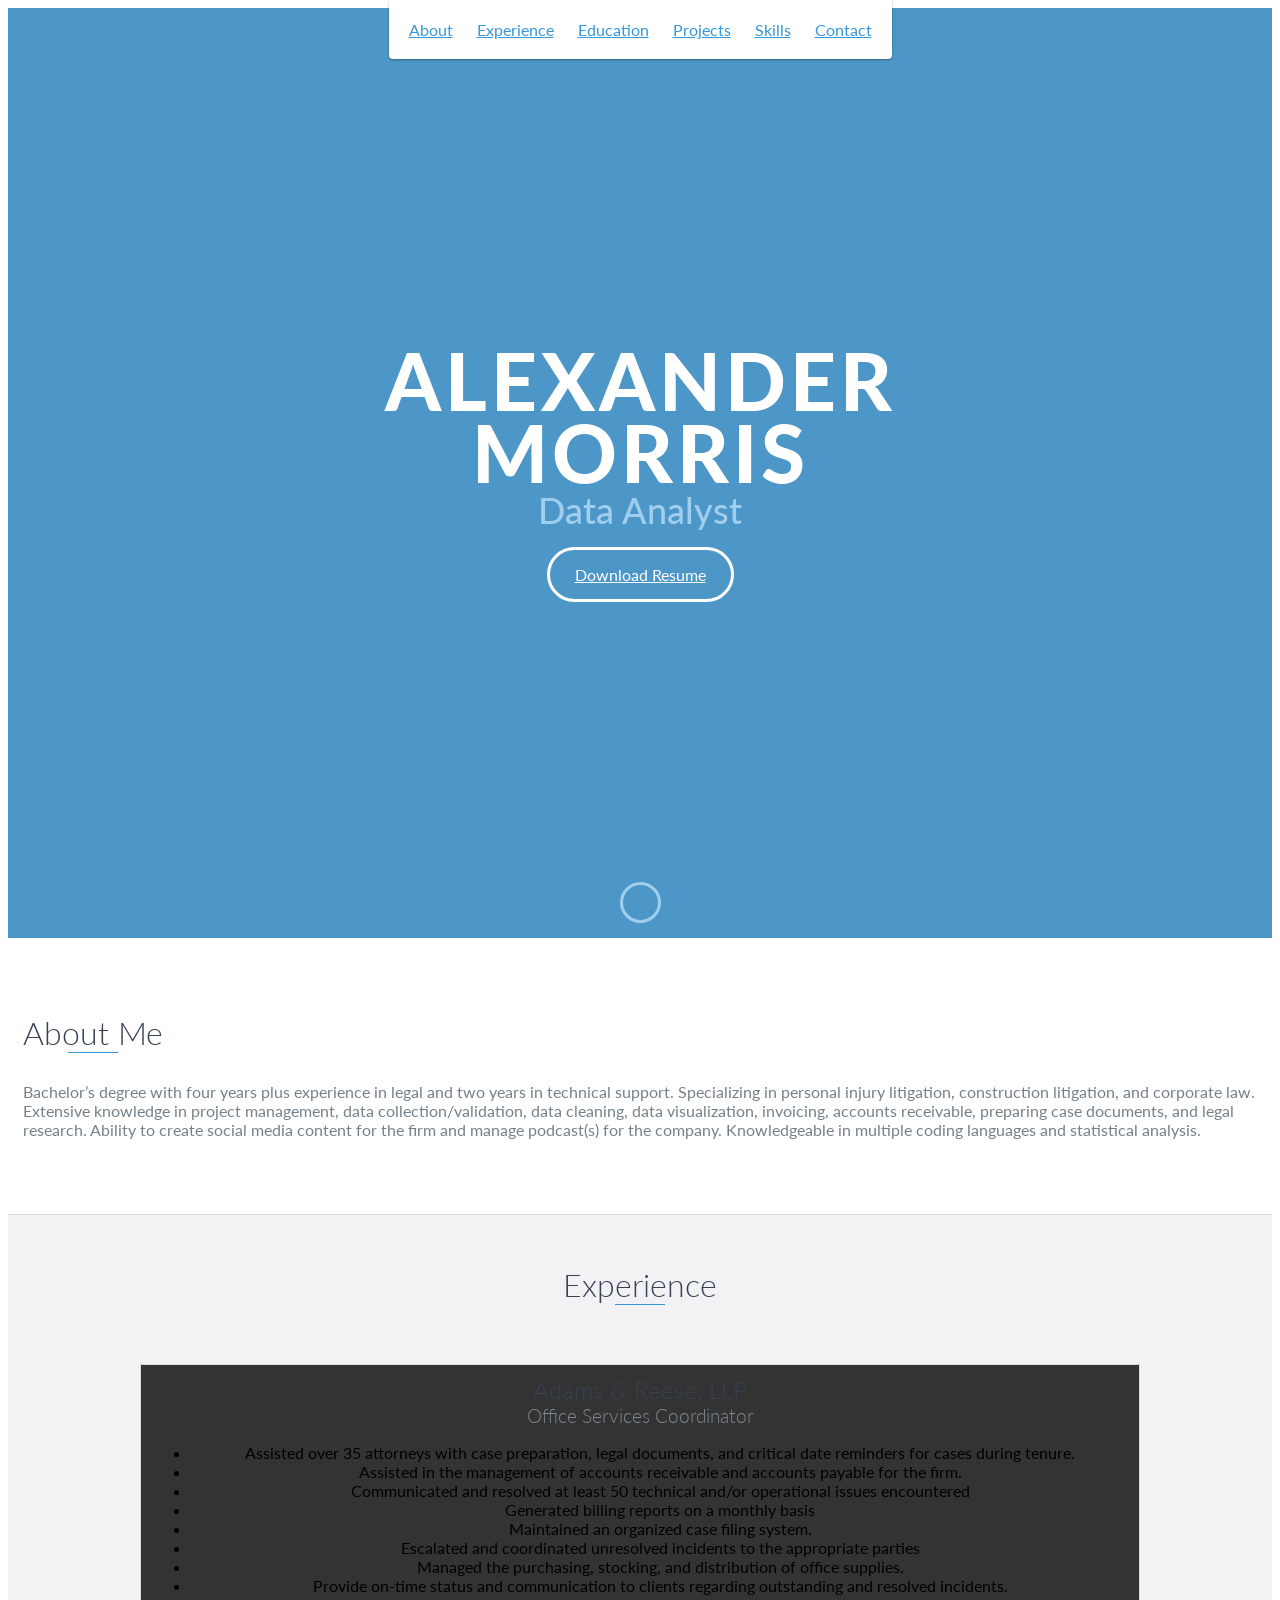
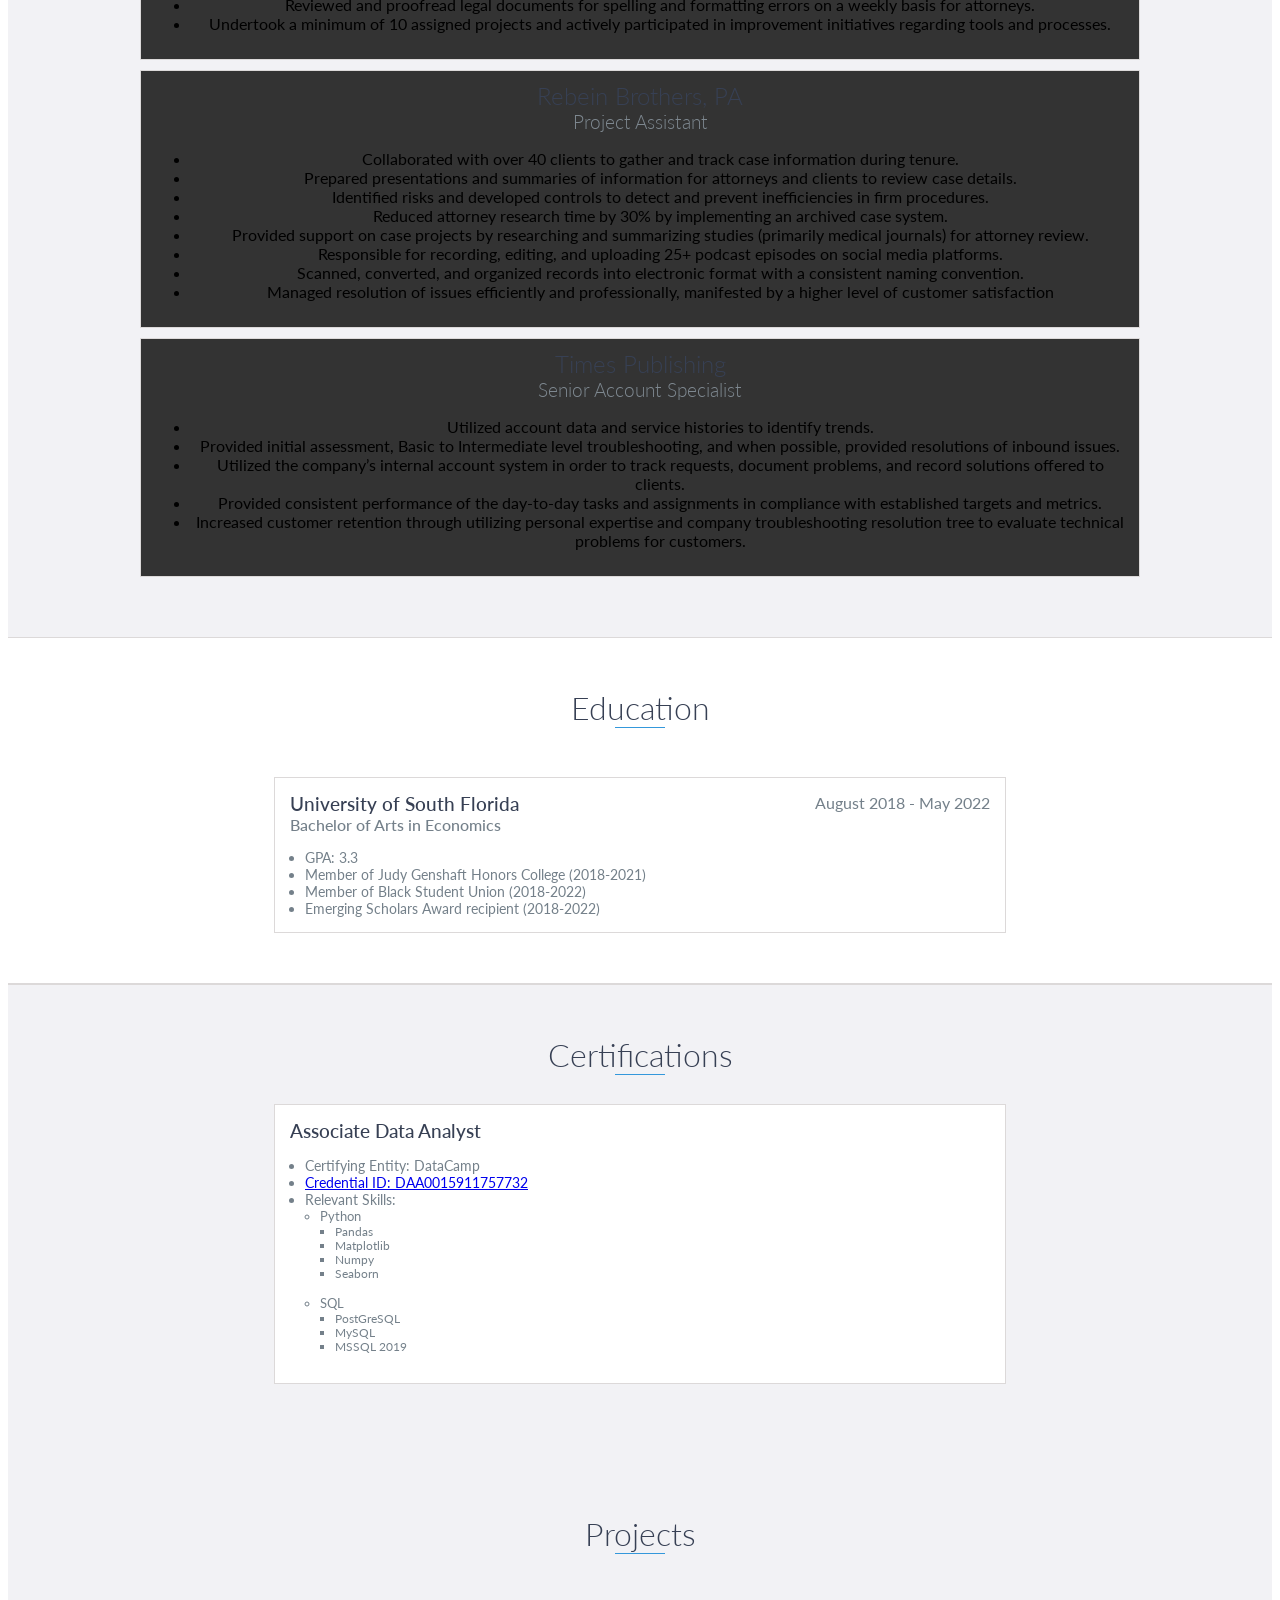
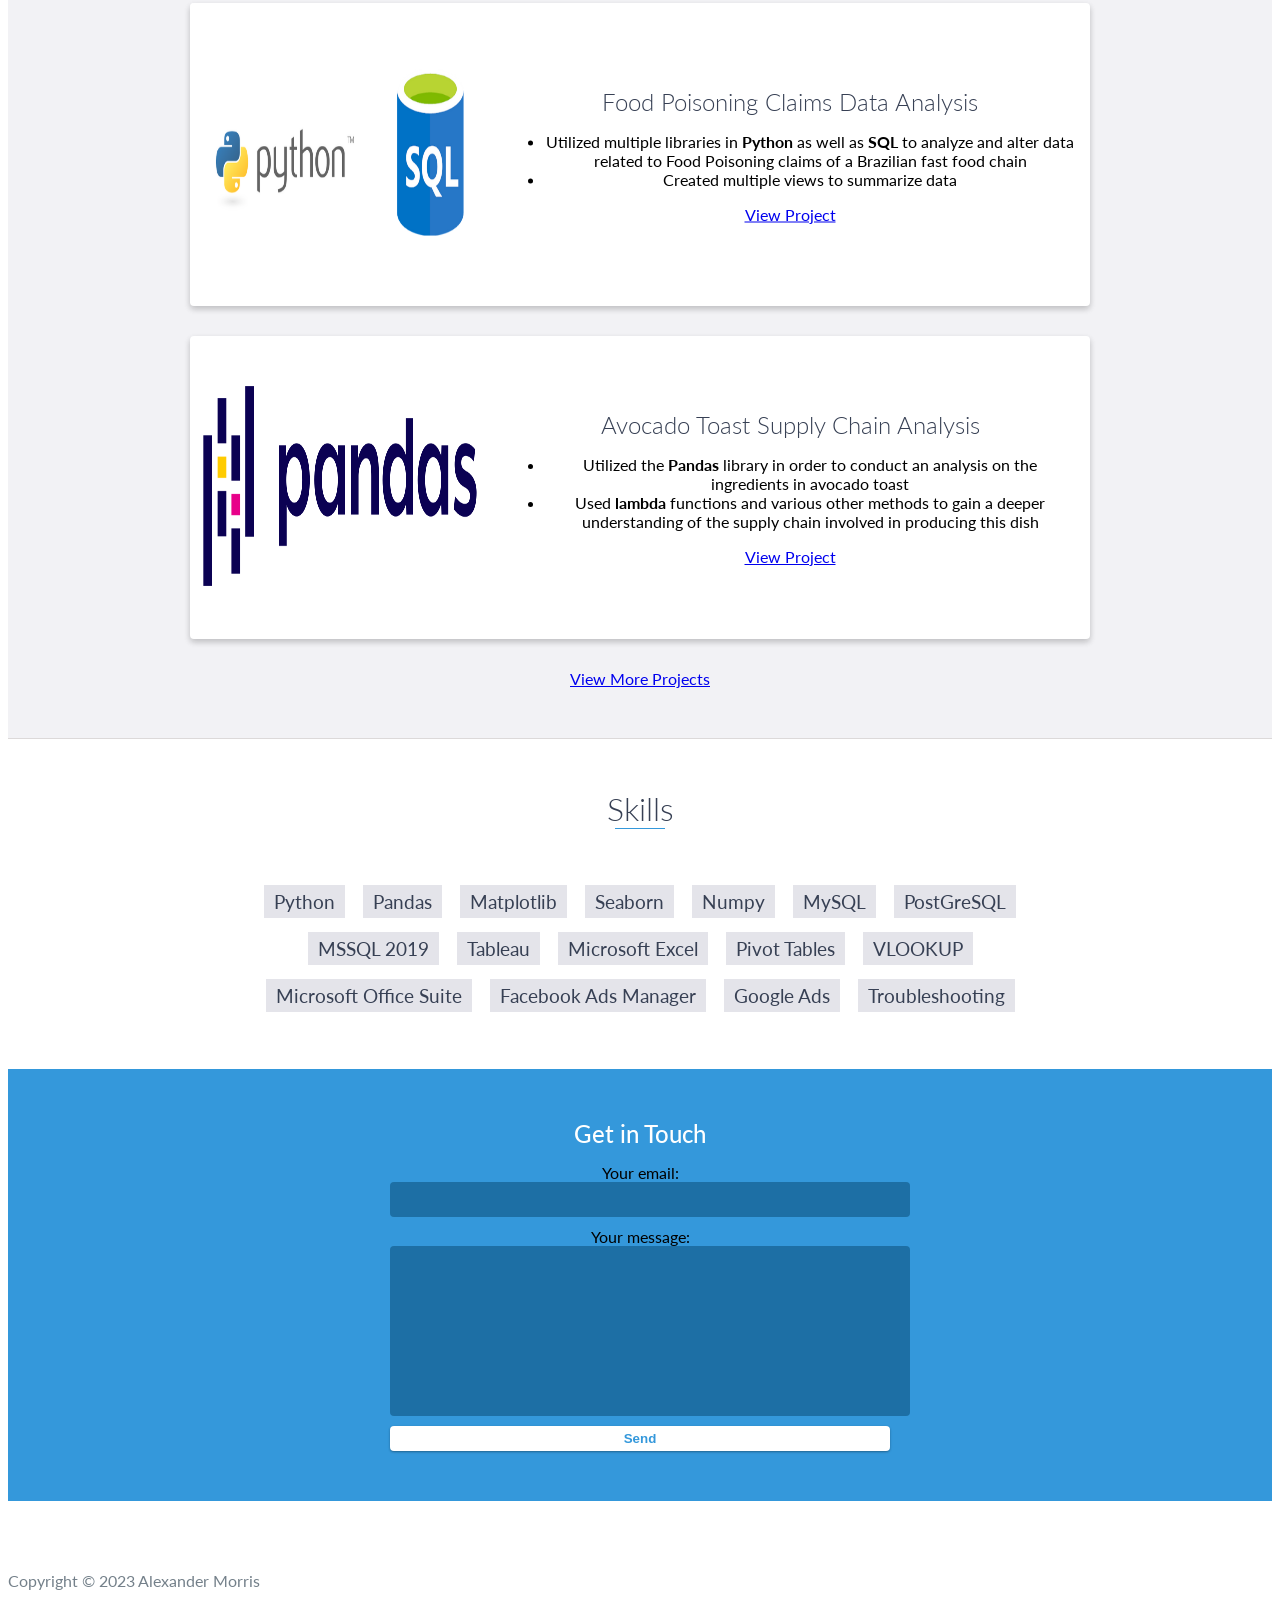
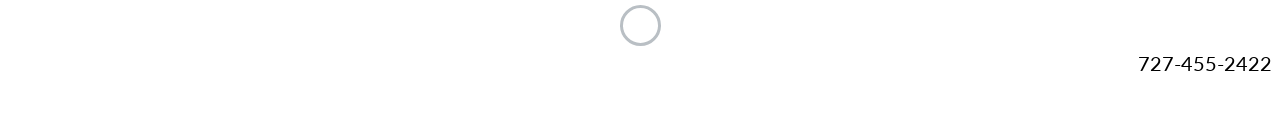
==== index.html @ 7f23d39a "Update index.html" ====
<!DOCTYPE html>
<html class="no-js" lang="en">

<head>
    <meta charset="utf-8">
    <meta http-equiv="X-UA-Compatible" content="IE=edge">
    <meta name="viewport" content="width=device-width, initial-scale=1">
    <title>My Portfolio</title>
	<link rel="shortcut icon" href="favicon.ico" type="image/x-icon">
	<link rel="icon" href="favicon.ico" type="image/x-icon">
    <link href="https://fonts.googleapis.com/css?family=Lato:300,400,700,900" rel="stylesheet">
    <link rel="stylesheet" href="libs/font-awesome/css/font-awesome.min.css">
    <link href="css/bootstrap.min.css" rel="stylesheet">
    <link href="css/styles.css" rel="stylesheet">
</head>

<body>
    <div id="mobile-menu-open" class="shadow-large">
        <i class="fa fa-bars" aria-hidden="true"></i>
    </div>
    <!-- End #mobile-menu-toggle -->
    <header>
        <div id="mobile-menu-close">
            <span>Close</span> <i class="fa fa-times" aria-hidden="true"></i>
        </div>
        <ul id="menu" class="shadow">
            <li>
                <a href="#about">About</a>
            </li>
            <li>
                <a href="#experience">Experience</a>
            </li>
            <li>
                <a href="#education">Education</a>
            </li>
            <li>
                <a href="#projects">Projects</a>
            </li>
            <li>
                <a href="#skills">Skills</a>
            </li>
            <li>
                <a href="#contact">Contact</a>
            </li>
        </ul>
    </header>
    <!-- End header -->

    <div id="lead">
        <div id="lead-content">
            <h1>Alexander Morris</h1>
            <h2>Data Analyst</h2>
              <a href="images/AlexanderMorrisResume_dc23 (1).pdf" class="btn-rounded-white" download>Download Resume</a>
        </div>
        <!-- End #lead-content -->

        <div id="lead-overlay"></div>

        <div id="lead-down">
            <span>
                <i class="fa fa-chevron-down" aria-hidden="true"></i>
            </span>
        </div>
        <!-- End #lead-down -->
    </div>
    <!-- End #lead -->

    <div id="about">
        <div class="container">
            <div class="row">
                <div class="col-md-4">
                    <h2 class="heading">About Me</h2>
                </div>
                <div class="col-md-8">
                    <p>
                       Bachelor’s degree with four years plus experience in legal and two years in technical support. Specializing in personal injury litigation, construction litigation, and corporate law. Extensive knowledge in project management, data collection/validation, data cleaning, data visualization, invoicing, accounts receivable, preparing case documents, and legal research. Ability to create social media content for the firm and manage podcast(s) for the company. Knowledgeable in multiple coding languages and statistical analysis. 
                    </p>
                </div>
            </div>
        </div>
    </div>
    <!-- End #about -->

    <div id="experience" class="background-alt">
        <h2 class="heading">Experience</h2>
        <div id="experience-timeline">
            <div data-date="June 2022 – April 2023">
                <h3>Adams & Reese, LLP</h3>
                <h4>Office Services Coordinator</h4>
                <ul>
                    <li>Assisted over 35 attorneys with case preparation, legal documents, and critical date reminders for cases during tenure.</li>
		    <li>Assisted in the management of accounts receivable and accounts payable for the firm.</li>
		    <li>Communicated and resolved at least 50 technical and/or operational issues encountered</li>
		    <li>Generated billing reports on a monthly basis</li>
		    <li>Maintained an organized case filing system.</li>
		    <li>Escalated and coordinated unresolved incidents to the appropriate parties</li>
	            <li>Managed the purchasing, stocking, and distribution of office supplies.</li>
		    <li>Provide on-time status and communication to clients regarding outstanding and resolved incidents.</li>
		    <li>Reviewed and proofread legal documents for spelling and formatting errors on a weekly basis for attorneys.</li>
		    <li>Undertook a minimum of  10 assigned projects and actively participated in improvement initiatives regarding tools and processes.</li>
                </ul>
            </div>

            <div data-date="August 2021 – May 2022">
                <h3>Rebein Brothers, PA</h3>
                <h4>Project Assistant</h4>
                 <ul>
                    <li>Collaborated with over 40 clients to gather and track case information during tenure.</li>
		    <li>Prepared presentations and summaries of information for attorneys and clients to review case details.</li>
		    <li>Identified risks and developed controls to detect and prevent inefficiencies in firm procedures.</li>
		    <li>Reduced attorney research time by 30% by implementing an archived case system.</li>
		    <li>Provided support on case projects by researching and summarizing studies (primarily medical journals) for attorney review.</li>
		    <li>Responsible for recording, editing, and uploading 25+ podcast episodes on social media platforms.</li>
	            <li>Scanned, converted, and organized records into electronic format with a consistent naming convention.</li>
		    <li>Managed resolution of issues efficiently and professionally, manifested by a higher level of customer satisfaction</li>
                </ul>
            </div>

            <div data-date="August 2019 – August 2021">
                <h3>Times Publishing</h3>
                <h4>Senior Account Specialist</h4>
                 <ul>
                    <li>Utilized account data and service histories to identify trends.</li>
		    <li>Provided initial assessment, Basic to Intermediate level troubleshooting, and when possible, provided resolutions of inbound issues.</li>
		    <li>Utilized the company’s internal account system in order to track requests, document problems, and record solutions offered to clients.</li>
		    <li>Provided consistent performance of the day-to-day tasks and assignments in compliance with established targets and metrics.</li>
		    <li>Increased customer retention through utilizing personal expertise and company troubleshooting resolution tree to evaluate technical problems for customers.</li>
                </ul>
            </div>
        </div>
    </div>
    <!-- End #experience -->

    <div id="education">
        <h2 class="heading">Education</h2>
        <div class="education-block">
            <h3>University of South Florida</h3>
            <span class="education-date">August 2018 - May 2022</span>
            <h4>Bachelor of Arts in Economics</h4>
            <ul>
                <li>
                    GPA: 3.3 
                </li>
                <li>
                    Member of Judy Genshaft Honors College (2018-2021)
                </li>
                <li>
                    Member of Black Student Union (2018-2022)
                </li>
		<li>
		    Emerging Scholars Award recipient (2018-2022)
		</li>
            </ul>
        </div>
        <!-- End .education-block -->
    </div>
    <!-- End #education -->

    <div class="optional-section background-alt">
    <h2 class="heading">Certifications</h2>

    <div class="optional-section-block">
        <h3>Associate Data Analyst</h3>
        <ul>
            <li>
                Certifying Entity: DataCamp
            </li>
            <li> <a href="https://www.datacamp.com/certificate/DAA0015911757732">
                Credential ID: DAA0015911757732
	    </a></li>
            <li>
                Relevant Skills:
		    <ul>
			    <li>Python
			    <ul>
				    <li>Pandas</li>
				    <li>Matplotlib</li>
				    <li>Numpy</li>
				    <li>Seaborn</li>
			    </ul></li>
		            <li> SQL
			    <ul>
				    <li>PostGreSQL</li>
				    <li>MySQL</li>
				    <li>MSSQL 2019</li>
			    </ul></li>
		    </ul>
            </li>
        </ul>
    </div>
    <!-- End .optional-section-block -->

</div>
<!-- End .optional-section -->

<div id="projects" class="background-alt">
    <h2 class="heading">Projects</h2>
    <div class="container">
        <div class="row">

            <div class="project shadow-large">
                <div class="project-image">
                    <img src="images/PYSQL.png" width="300" height="300" />
                </div>
                <div class="project-info">
                    <h3>Food Poisoning Claims Data Analysis</h3>
                    <ul>
                        <li>Utilized multiple libraries in <b>Python</b> as well as <b>SQL</b> to analyze and alter data related to Food Poisoning claims of a Brazilian fast food chain</li>
                        <li>Created multiple views to summarize data</li>
                    </ul>
                    <a href="images/food_claims_2212_notebook.ipynb">View Project</a>
                </div>
                <!-- End .project-info -->
            </div>
            <!-- End .project -->

            <div class="project shadow-large">

                <div class="project-image">
                    <img src="images/Pandas_logo.svg.png" width="300" height="300" />
                </div>
                <!-- End .project-image -->

                <div class="project-info">
                    <h3>Avocado Toast Supply Chain Analysis</h3>
                    <ul>
                        <li>Utilized the <b>Pandas</b> library in order to conduct an analysis on the ingredients in avocado toast</li>
                        <li>Used <b>lambda</b> functions and various other methods to gain a deeper understanding of the supply chain involved in producing this dish</li>
                    </ul>
                    <a href="images/food_claims_2212_notebook.ipynb">View Project</a>
                </div>
                <!-- End .project-info -->

            </div>
            <!-- End .project -->
        </div>

        <a id="view-more-projects" href="#">View More Projects</a>
        <div id="more-projects" class="row">
            <div class="project shadow-large">
                <div class="project-image">
                    <img src="images/sql-server-2019.png" width="300" height="300" />
                </div>
                <div class="project-info">
                    <h3>AdventureWorks Data Analysis</h3>
                    <ul>
                        <li>Utilized a Database in MSSQL to analyze the online transactions of a multinational manufacturing company</li>
                        <li>Used Joins, Common Table Expressions, Aggregate functions, and Datatype conversions to drill down and explore data regarding company transactions</li>
                    </ul>
                    <a href="images/AQDATABASE.sql">View Project</a>
                </div>
                <!-- End .project-info -->
            </div>
            <!-- End .project -->
        </div>
    </div>
</div>
<!-- End #projects -->

    <div id="skills">
        <h2 class="heading">Skills</h2>
        <ul>
            <li>Python</li>
            <li>Pandas</li>
            <li>Matplotlib</li>
            <li>Seaborn</li>
            <li>Numpy</li>
            <li>MySQL</li>
            <li>PostGreSQL</li>
            <li>MSSQL 2019</li>
            <li>Tableau</li>
            <li>Microsoft Excel</li>
            <li>Pivot Tables</li>
            <li>VLOOKUP</li>
            <li>Microsoft Office Suite</li>
            <li>Facebook Ads Manager</li>
            <li>Google Ads</li>
            <li>Troubleshooting</li>
        </ul>
    </div>
    <!-- End #skills -->

    <div id="contact">
        <h2>Get in Touch</h2>
        <div id="contact-form">
            <form 
		action="https://formspree.io/alexandermorris135@gmail.com" 
	        method="POST">
<label>
    Your email:
    <input type="email" name="email">
  </label>
  <label>
    Your message:
    <textarea name="message"></textarea>
  </label>
  <!-- your other form fields go here -->
  <button type="submit">Send</button>
            </form>
        </div>
        <!-- End #contact-form -->
    </div>
    <!-- End #contact -->

    <footer>
        <div class="container">
            <div class="row">
                <div class="col-sm-5 copyright">
                    <p>
                        Copyright &copy; <span id="current-year">2023</span> Alexander Morris
                    </p>
                </div>
                <div class="col-sm-2 top">
                    <span id="to-top">
                        <i class="fa fa-chevron-up" aria-hidden="true"></i>
                    </span>
                </div>
                <div class="col-sm-5 social">
                    <ul>
                        <li>
                            <a href="https://www.linkedin.com/in/alexandermorris2000/" target="_blank"><i class="fa fa-linkedin" aria-hidden="true"></i></a>
                        </li>
		        <li>
				727-455-2422
			</li>
                    </ul>
                </div>
            </div>
        </div>
    </footer>
    <!-- End footer -->

    <script src="https://ajax.googleapis.com/ajax/libs/jquery/1.12.4/jquery.min.js"></script>
    <script src="js/scripts.min.js"></script>
</body>

</html>
---- css/styles.css ----
/*!
    Title: Dev Portfolio Template
    Version: 1.2.2
    Last Change: 03/25/2020
    Author: Ryan Fitzgerald
    Repo: https://github.com/RyanFitzgerald/devportfolio-template
    Issues: https://github.com/RyanFitzgerald/devportfolio-template/issues

    Description: This file contains all the styles associated with the page
    that don't come from third party libraries. This file gets compiled using
    Gulp and send to the /css folder which is then loaded on the page.
*/body{font-family:'Lato', sans-serif;font-size:16px}body.active{overflow:hidden;z-index:-1}.no-js #experience-timeline>div{background:#333333;padding:10px;margin-bottom:10px;border:1px solid #dcd9d9}.no-js #experience-timeline>div h3{font-size:1.5em;font-weight:300;color:#374054;display:inline-block;margin:0}.no-js #experience-timeline>div h4{font-size:1.2em;font-weight:300;color:#7e8890;margin:0 0 15px 0}.no-js #experience-timeline>div p{color:#74808a;font-size:0.9em;margin:0}.no-js #experience-timeline:before,.no-js #experience-timeline:after{content:none}@keyframes dropHeader{0%{transform:translateY(-100%)}100%{transform:translateY(0)}}header{position:absolute;top:0;left:0;right:0;text-align:center;z-index:10;animation-name:dropHeader;animation-iteration-count:1;animation-timing-function:ease;animation-duration:0.75s}header ul{display:inline-block;background:#fff;text-align:center;padding:10px;margin:0;border-bottom-right-radius:4px;border-bottom-left-radius:4px}header li{display:inline-block}header a{display:block;color:#3498db;padding:10px}header a:hover{color:#217dbb;text-decoration:none;background:#eee;border-radius:4px}header a:focus{color:#3498db;text-decoration:none}header.active{display:block}header.sticky{position:fixed;z-index:999}#menu.active{display:block}#mobile-menu-open{display:none;cursor:pointer;position:fixed;right:15px;top:10px;color:#3498db;font-size:1.5em;z-index:20;padding:0 7px;border-radius:4px;background:#fff}#mobile-menu-close{display:none;text-align:right;width:100%;background:#fff;font-size:1.5em;padding-right:15px;padding-top:10px;cursor:pointer;color:#3498db}#mobile-menu-close span{font-size:0.5em;text-transform:uppercase}#mobile-menu-close i{vertical-align:middle}footer{padding:50px 0}.copyright{padding-top:20px}.copyright p{margin:0;color:#74808a}.top{text-align:center}.top span{cursor:pointer;display:block;margin:15px auto 0 auto;width:35px;height:35px;border-radius:50%;border:3px solid #b9bfc4;text-align:center}.top i{color:#74808a}.social{text-align:right}.social ul{margin:5px 0 0 0;padding:0}.social li{display:inline-block;font-size:1.25em;list-style:none}.social a{display:block;color:#74808a;padding:10px}.social a:hover{color:#3498db}.btn-rounded-white{display:inline-block;color:#fff;padding:15px 25px;border:3px solid #fff;border-radius:30px;transition:.5s ease all}.btn-rounded-white:hover{color:#3498db;background:#fff;text-decoration:none}.shadow{box-shadow:0 1px 3px rgba(0,0,0,0.12),0 1px 2px rgba(0,0,0,0.24)}.shadow-large{box-shadow:0 3px 6px rgba(0,0,0,0.08),0 3px 6px rgba(0,0,0,0.15)}.heading{position:relative;display:inline-block;font-size:2em;font-weight:300;margin:0 0 30px 0}.heading:after{position:absolute;content:'';top:100%;height:1px;width:50px;left:0;right:0;margin:0 auto;background:#3498db}.background-alt{background:#f2f2f5}#lead{position:relative;height:100vh;min-height:500px;max-height:1080px;background:url(../images/lead-bg.jpg);background-size:cover;padding:15px;overflow:hidden}#lead-content{position:absolute;z-index:10;top:50%;left:50%;transform:translate(-50%, -50%);text-align:center}#lead-content h1,#lead-content h2{margin:0}#lead-content h1{color:#fff;font-weight:900;font-size:5em;text-transform:uppercase;letter-spacing:0.05em;line-height:0.9em}#lead-content h2{color:#a0cfee;font-weight:500;font-size:2.25em;margin-bottom:15px}#lead-overlay{position:absolute;height:100%;width:100%;top:0;right:0;bottom:0;left:0;background:rgba(33,125,187,0.8);z-index:1}#lead-down{position:absolute;left:0;right:0;width:100%;text-align:center;z-index:10;bottom:15px;color:#fff}#lead-down span{cursor:pointer;display:block;margin:0 auto;width:35px;height:35px;border-radius:50%;border:3px solid #a0cfee;text-align:center}#lead-down i{animation:pulsate 1.5s ease;animation-iteration-count:infinite;padding-top:5px}@keyframes pulsate{0%{transform:scale(1, 1)}50%{transform:scale(1.2, 1.2)}100%{transform:scale(1, 1)}}#about{padding:75px 15px;border-bottom:1px solid #dcd9d9}#about h2{color:#374054}#about p{color:#74808a;margin:0}#experience{padding:50px 15px;text-align:center;border-bottom:1px solid #dcd9d9}#experience h2{color:#374054}#experience-timeline{margin:30px auto 0 auto;position:relative;max-width:1000px}#experience-timeline:before{position:absolute;content:'';top:0;bottom:0;left:303px;right:auto;height:100%;width:3px;background:#3498db;z-index:0}#experience-timeline:after{position:absolute;content:'';width:3px;height:40px;background:#3498db;background:linear-gradient(to bottom, #3498db, rgba(52,152,219,0));top:100%;left:303px}.vtimeline-content{margin-left:350px;background:#fff;border:1px solid #e6e6e6;padding:15px;border-radius:3px;text-align:left}.vtimeline-content h3{font-size:1.5em;font-weight:300;color:#374054;display:inline-block;margin:0}.vtimeline-content h4{font-size:1.2em;font-weight:300;color:#7e8890;margin:0 0 15px 0}.vtimeline-content p{color:#74808a;font-size:0.9em;margin:0}.vtimeline-point{position:relative;display:block;vertical-align:top;margin-bottom:30px}.vtimeline-icon{position:relative;color:#fff;width:50px;height:50px;background:#3498db;border-radius:50%;float:left;z-index:99;margin-left:280px}.vtimeline-icon i{display:block;font-size:2em;margin-top:10px}.vtimeline-date{width:260px;text-align:right;position:absolute;left:0;top:10px;font-weight:300;color:#374054}#education{padding:50px 15px 20px 15px;border-bottom:1px solid #dcd9d9;text-align:center}#education h2{color:#374054;margin-bottom:50px}.education-block{max-width:700px;margin:0 auto 30px auto;padding:15px;border:1px solid #dcd9d9;text-align:left}.education-block h3{font-weight:500;float:left;margin:0;color:#374054}.education-block span{color:#74808a;float:right}.education-block h4{color:#74808a;clear:both;font-weight:500;margin:0 0 15px 0}.education-block p,.education-block ul{margin:0;color:#74808a;font-size:0.9em}.education-block ul{padding:0 0 0 15px}#projects{padding:50px 15px;border-bottom:1px solid #dcd9d9;text-align:center}#projects h2{color:#374054;margin-bottom:50px}.project{position:relative;max-width:900px;margin:0 auto 30px auto;overflow:hidden;background:#fff;border-radius:4px}.project-image{float:left}.project-info{position:absolute;top:50%;transform:translateY(-50%);margin-left:300px;padding:15px}.project-info h3{font-size:1.5em;font-weight:300;color:#374054;margin:0 0 15px 0}.project-info p{color:#74808a;margin:0 0 15px 0;font-size:0.9em}.no-image .project-info{position:relative;margin:0;padding:30px 15px;transform:none}#more-projects{display:none}#skills{padding:50px 15px;text-align:center}#skills h2{color:#374054;margin-bottom:50px}#skills ul{display:block;margin:0 auto;padding:0;max-width:800px}#skills li{display:inline-block;margin:7px;padding:5px 10px;color:#374054;background:#e4e4ea;list-style:none;cursor:default;font-size:1.2em}#contact{padding:50px 15px;background:#3498db;text-align:center}#contact h2{margin:0 0 15px 0;color:#fff;font-weight:500}#contact-form{max-width:500px;margin:0 auto}#contact-form input,#contact-form textarea{display:block;width:100%;padding:10px;border-radius:4px;border:none;margin-bottom:10px;background:#1d6fa5;color:#fff;transition:.5s ease all}#contact-form input::-webkit-input-placeholder,#contact-form textarea::-webkit-input-placeholder{color:#fff}#contact-form input:-moz-placeholder,#contact-form textarea:-moz-placeholder{color:#fff;opacity:1}#contact-form input::-moz-placeholder,#contact-form textarea::-moz-placeholder{color:#fff;opacity:1}#contact-form input:-ms-input-placeholder,#contact-form textarea:-ms-input-placeholder{color:#fff}#contact-form input:focus,#contact-form textarea:focus{outline:none;background:#16527a}#contact-form textarea{height:150px;resize:none}#contact-form button{display:block;width:100%;background:#fff;border-radius:4px;padding:5px 10px;border:none;color:#3498db;font-weight:700;box-shadow:0 1px 3px rgba(0,0,0,0.12),0 1px 2px rgba(0,0,0,0.24);transition:.5s ease all}#contact-form button:hover{box-shadow:0 10px 20px rgba(0,0,0,0.19),0 6px 6px rgba(0,0,0,0.23)}.optional-section{padding:50px 15px;text-align:center;border-top:1px solid #dcd9d9}.optional-section h2{color:#374054}.optional-section-block{max-width:700px;margin:0 auto 30px auto;padding:15px;border:1px solid #dcd9d9;background:#fff;text-align:left}.optional-section-block h3{font-weight:500;margin:0 0 15px 0;color:#374054}.optional-section-block h4{color:#74808a;clear:both;font-weight:500;margin:0 0 15px 0}.optional-section-block p,.optional-section-block ul{margin:0 0 15px 0;color:#74808a;font-size:0.9em}.optional-section-block ul{padding:0 0 0 15px}@media only screen and (max-width: 750px){#experience-timeline:before,#experience-timeline:after{left:23px}.vtimeline-date{width:auto;text-align:left;position:relative;margin-bottom:15px;display:block;margin-left:70px}.vtimeline-icon{margin-left:0}.vtimeline-content{margin-left:70px}}@media only screen and (max-width: 992px){#lead{height:auto;min-height:auto;max-height:auto;padding:100px 15px}#lead-content{position:relative;transform:none;left:auto;top:auto}#lead-content h1{font-size:3em}#lead-content h2{font-size:1.75em}#about{text-align:center}#about p{text-align:left}}@media only screen and (max-width: 768px){header{position:fixed;display:none;z-index:999;animation:none;bottom:0;height:100%}#mobile-menu-open,#mobile-menu-close{display:block}#menu{height:100%;overflow-y:auto;box-shadow:none;border-radius:0;width:100%}#menu li{display:block;margin-bottom:10px}#lead-content h1{font-size:2em}#lead-content h2{font-size:1.3em}#lead-content a{padding:10px 20px}#lead-down{display:none}.education-block h3,.education-block span{float:none}.project-image{display:none}.project-info{position:relative;margin:0;padding:30px 15px;top:auto;transform:none}footer{text-align:center}.social{text-align:center}}@media only screen and (max-width: 480px){#lead-content h1{font-size:1.5em}#lead-content h2{font-size:1em}#lead-content a{font-size:0.9em;padding:5px 10px}}
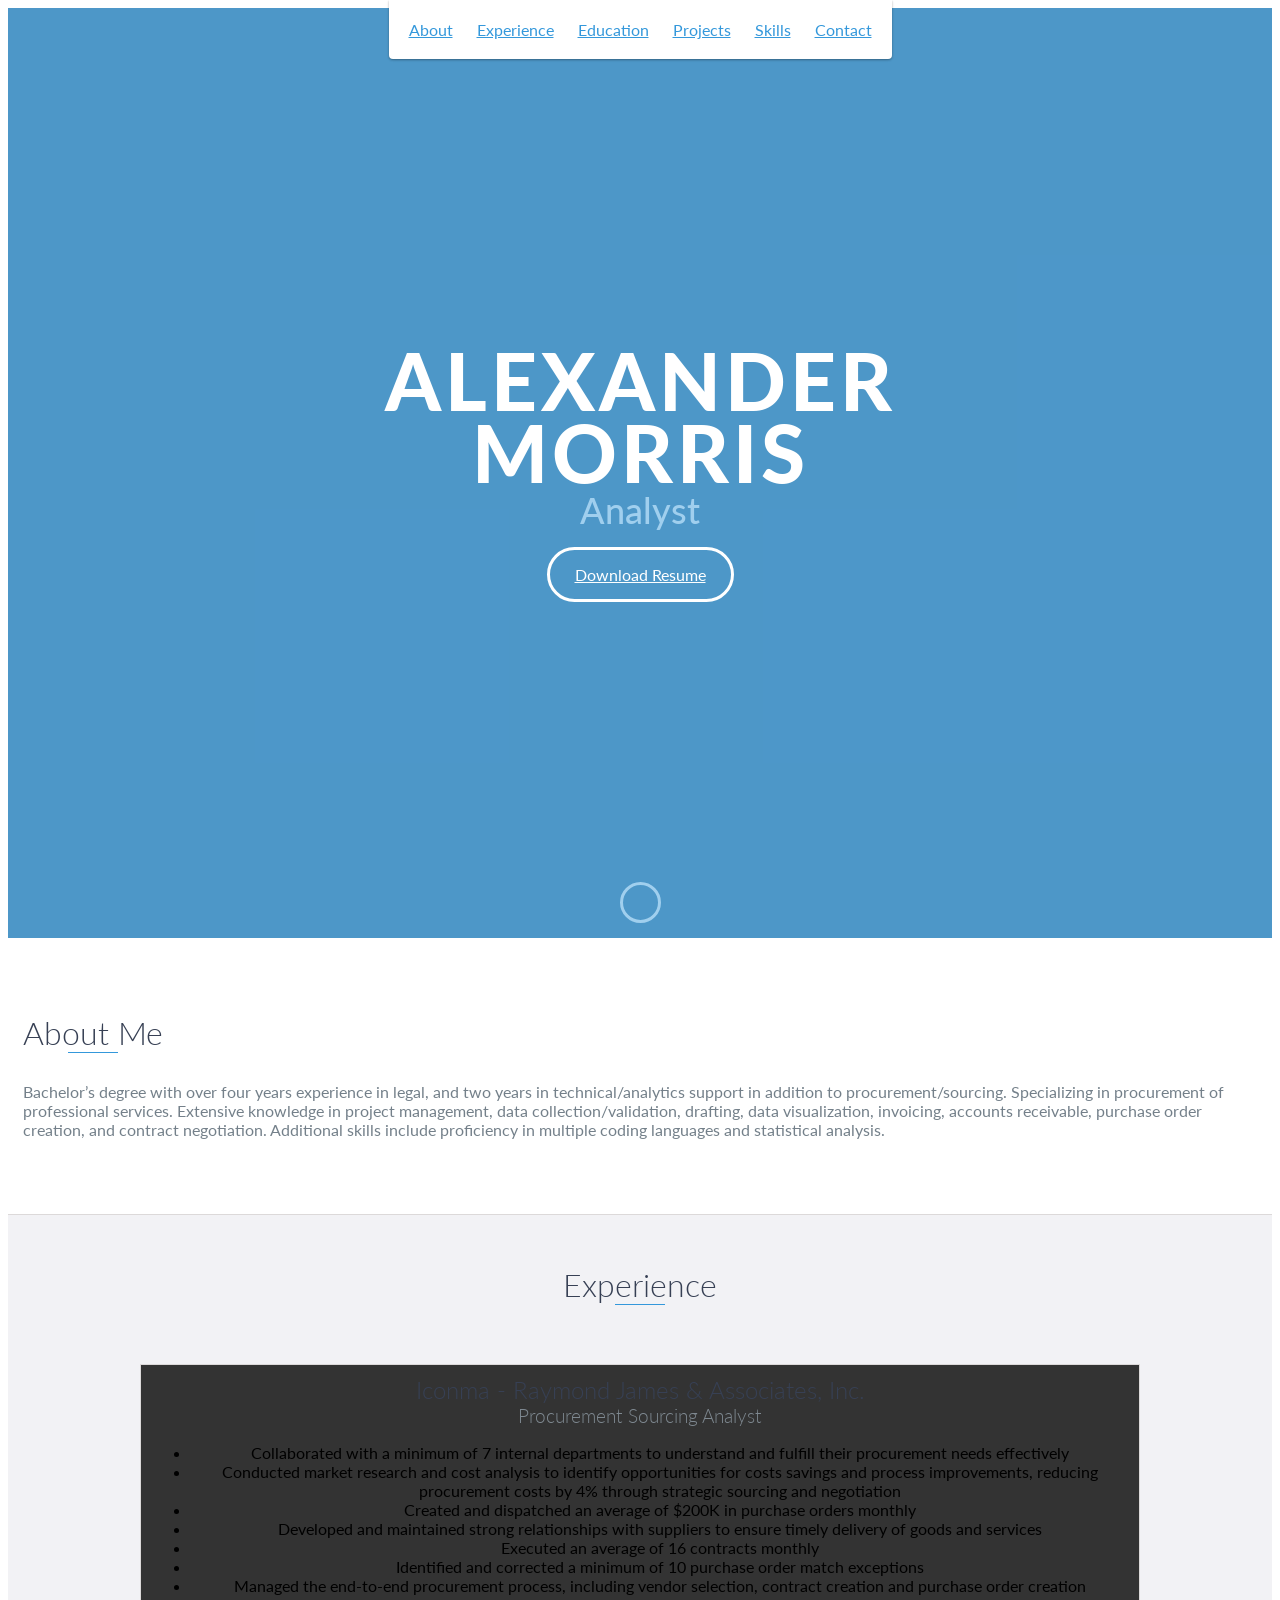
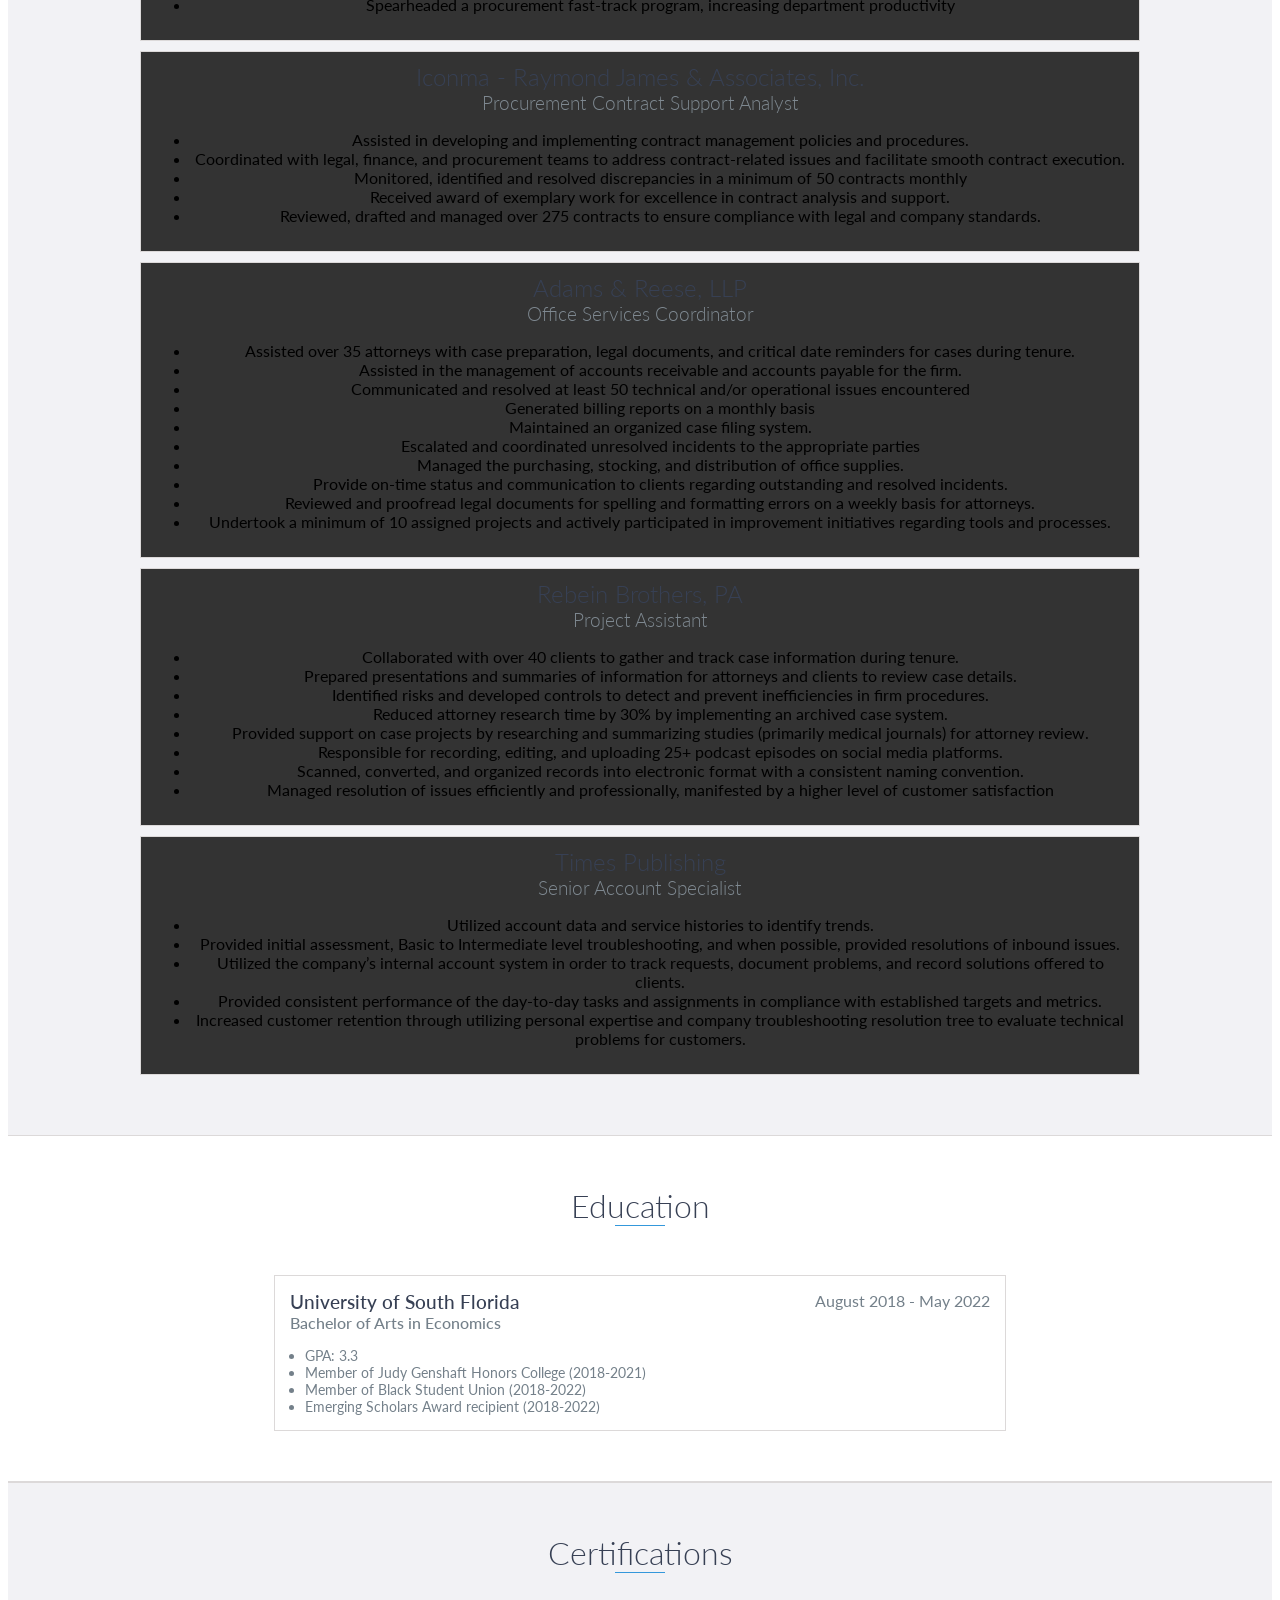
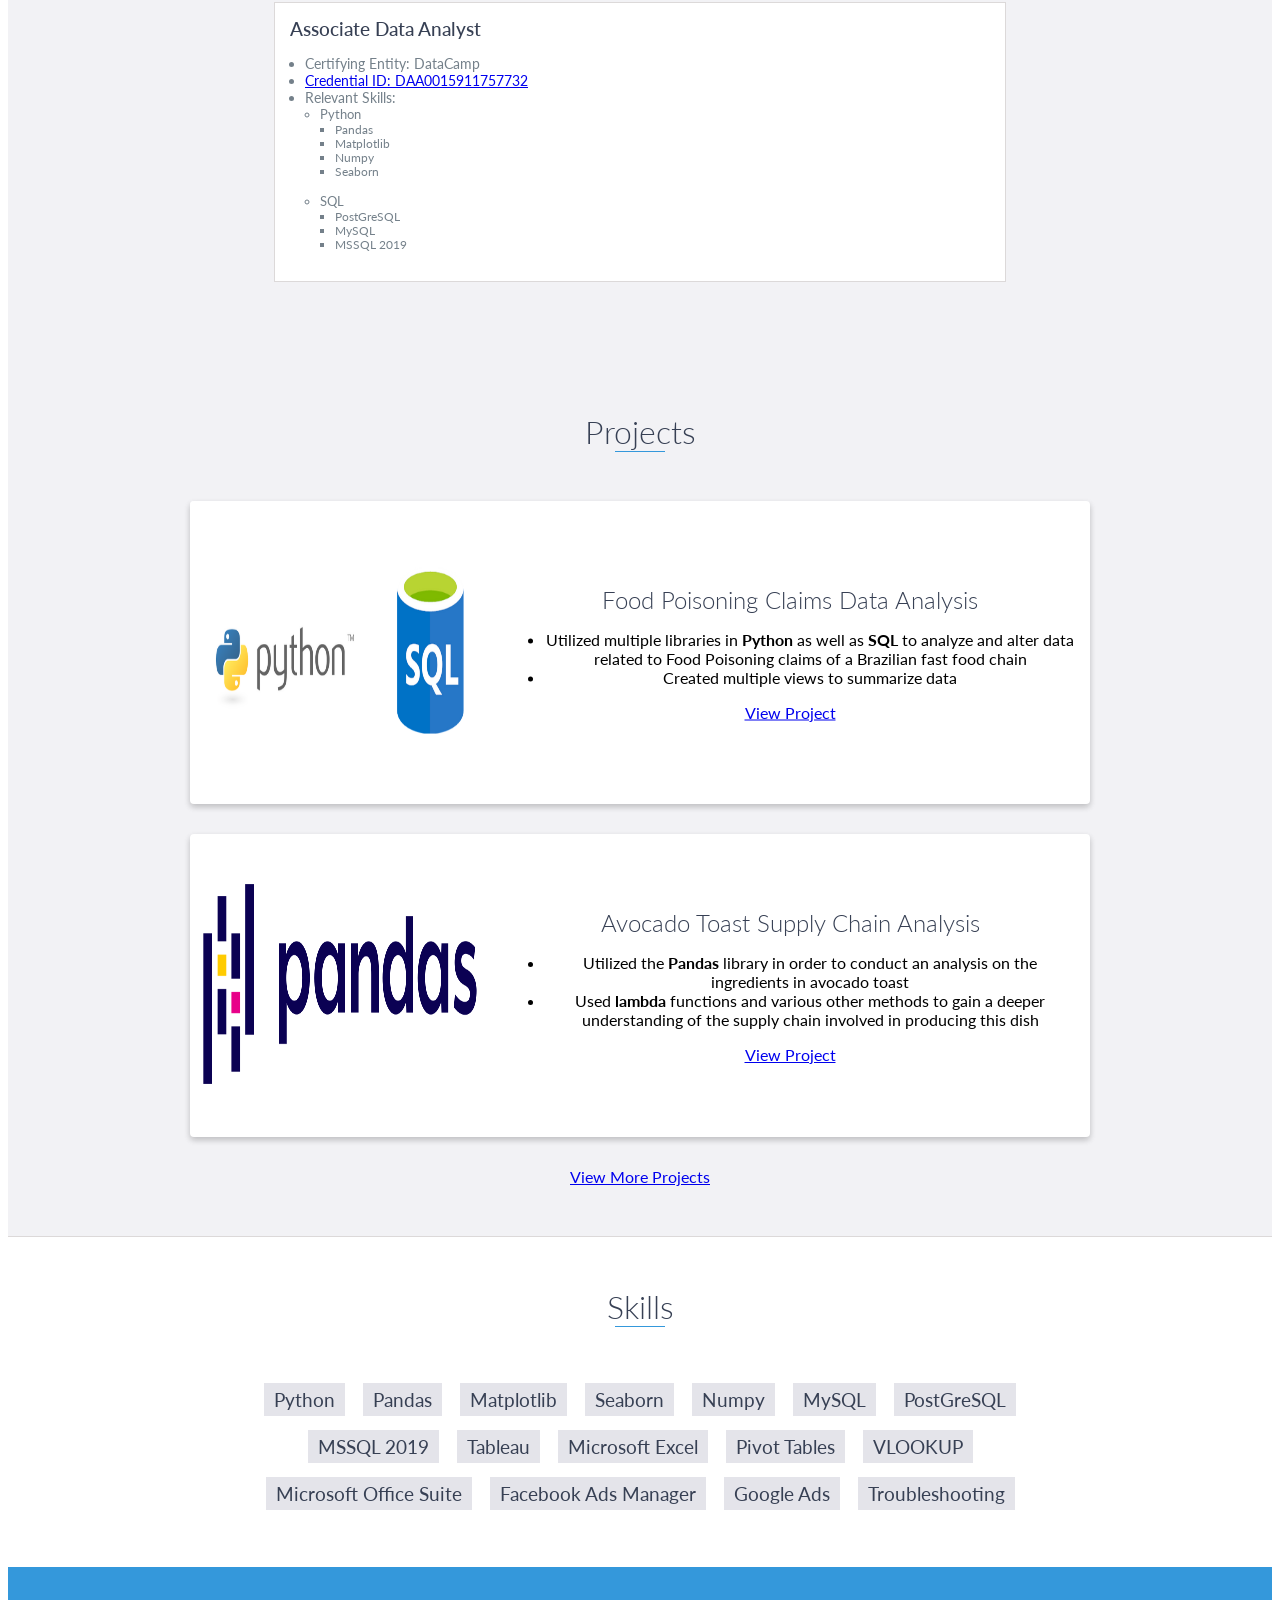
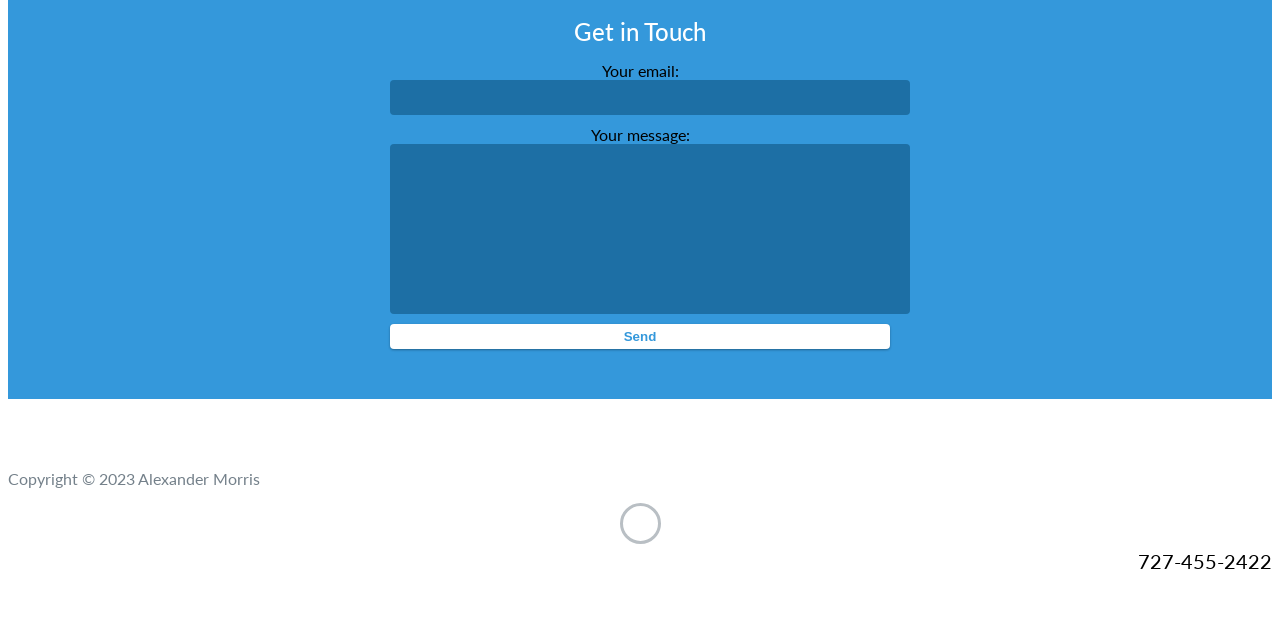
==== commit 41115e09: "Update index.html updated jobs" ====
--- a/index.html
+++ b/index.html
@@ -49,8 +49,8 @@
     <div id="lead">
         <div id="lead-content">
             <h1>Alexander Morris</h1>
-            <h2>Data Analyst</h2>
-              <a href="images/AlexanderMorrisResume_dc23 (1).pdf" class="btn-rounded-white" download>Download Resume</a>
+            <h2>Analyst</h2>
+              <a href="images/AlexanderMorrisResume_ (1).pdf" class="btn-rounded-white" download>Download Resume</a>
         </div>
         <!-- End #lead-content -->
 
@@ -73,7 +73,7 @@
                 </div>
                 <div class="col-md-8">
                     <p>
-                       Bachelor’s degree with four years plus experience in legal and two years in technical support. Specializing in personal injury litigation, construction litigation, and corporate law. Extensive knowledge in project management, data collection/validation, data cleaning, data visualization, invoicing, accounts receivable, preparing case documents, and legal research. Ability to create social media content for the firm and manage podcast(s) for the company. Knowledgeable in multiple coding languages and statistical analysis. 
+                       Bachelor’s degree with over four years experience in legal, and two years in technical/analytics support in addition to procurement/sourcing. Specializing in procurement of professional services. Extensive knowledge in project management, data collection/validation, drafting, data visualization, invoicing, accounts receivable, purchase order creation, and contract negotiation. Additional skills include proficiency in multiple coding languages and statistical analysis. 
                     </p>
                 </div>
             </div>
@@ -84,7 +84,34 @@
     <div id="experience" class="background-alt">
         <h2 class="heading">Experience</h2>
         <div id="experience-timeline">
-            <div data-date="June 2022 – April 2023">
+		<div data-date="February 2024 – Present">
+                <h3>Iconma - Raymond James & Associates, Inc.</h3>
+                <h4>Procurement Sourcing Analyst</h4>
+                <ul>
+			<li>Collaborated with a minimum of 7 internal departments to understand and fulfill their procurement needs effectively</li>
+    			<li>Conducted market research and cost analysis to identify opportunities for costs savings and process improvements, reducing procurement costs by 4% through strategic sourcing and negotiation</li>
+    			<li>Created and dispatched an average of $200K in purchase orders monthly</li>
+    			<li>Developed and maintained strong relationships with suppliers to ensure timely delivery of goods and services</li>
+    			<li>Executed an average of 16 contracts monthly</li>
+    			<li>Identified and corrected a minimum of 10 purchase order match exceptions</li>
+    			<li>Managed the end-to-end procurement process, including vendor selection, contract creation and purchase order creation</li>
+   			<li>Spearheaded a procurement fast-track program, increasing department productivity</li>
+                </ul>
+            </div>
+		
+		<div data-date="October 2023 – February 2024">
+                <h3>Iconma - Raymond James & Associates, Inc.</h3>
+                <h4>Procurement Contract Support Analyst</h4>
+                <ul>
+                    <li>Assisted in developing and implementing contract management policies and procedures.</li>
+		    <li>Coordinated with legal, finance, and procurement teams to address contract-related issues and facilitate smooth contract execution.</li>
+		    <li>Monitored, identified and resolved discrepancies in a minimum of 50 contracts monthly</li>
+		    <li>Received award of exemplary work for excellence in contract analysis and support.</li>
+		    <li>Reviewed, drafted and managed over 275 contracts to ensure compliance with legal and company standards.</li>
+                </ul>
+            </div>
+		
+		<div data-date="June 2022 – April 2023">
                 <h3>Adams & Reese, LLP</h3>
                 <h4>Office Services Coordinator</h4>
                 <ul>
@@ -244,7 +271,7 @@
                 <div class="project-info">
                     <h3>AdventureWorks Data Analysis</h3>
                     <ul>
-                        <li>Utilized a Database in MSSQL to analyze the online transactions of a multinational manufacturing company</li>
+                        <li>Utilized a Database in <b>MSSQL</b> to analyze the online transactions of a multinational manufacturing company</li>
                         <li>Used Joins, Common Table Expressions, Aggregate functions, and Datatype conversions to drill down and explore data regarding company transactions</li>
                     </ul>
                     <a href="images/AQDATABASE.sql">View Project</a>
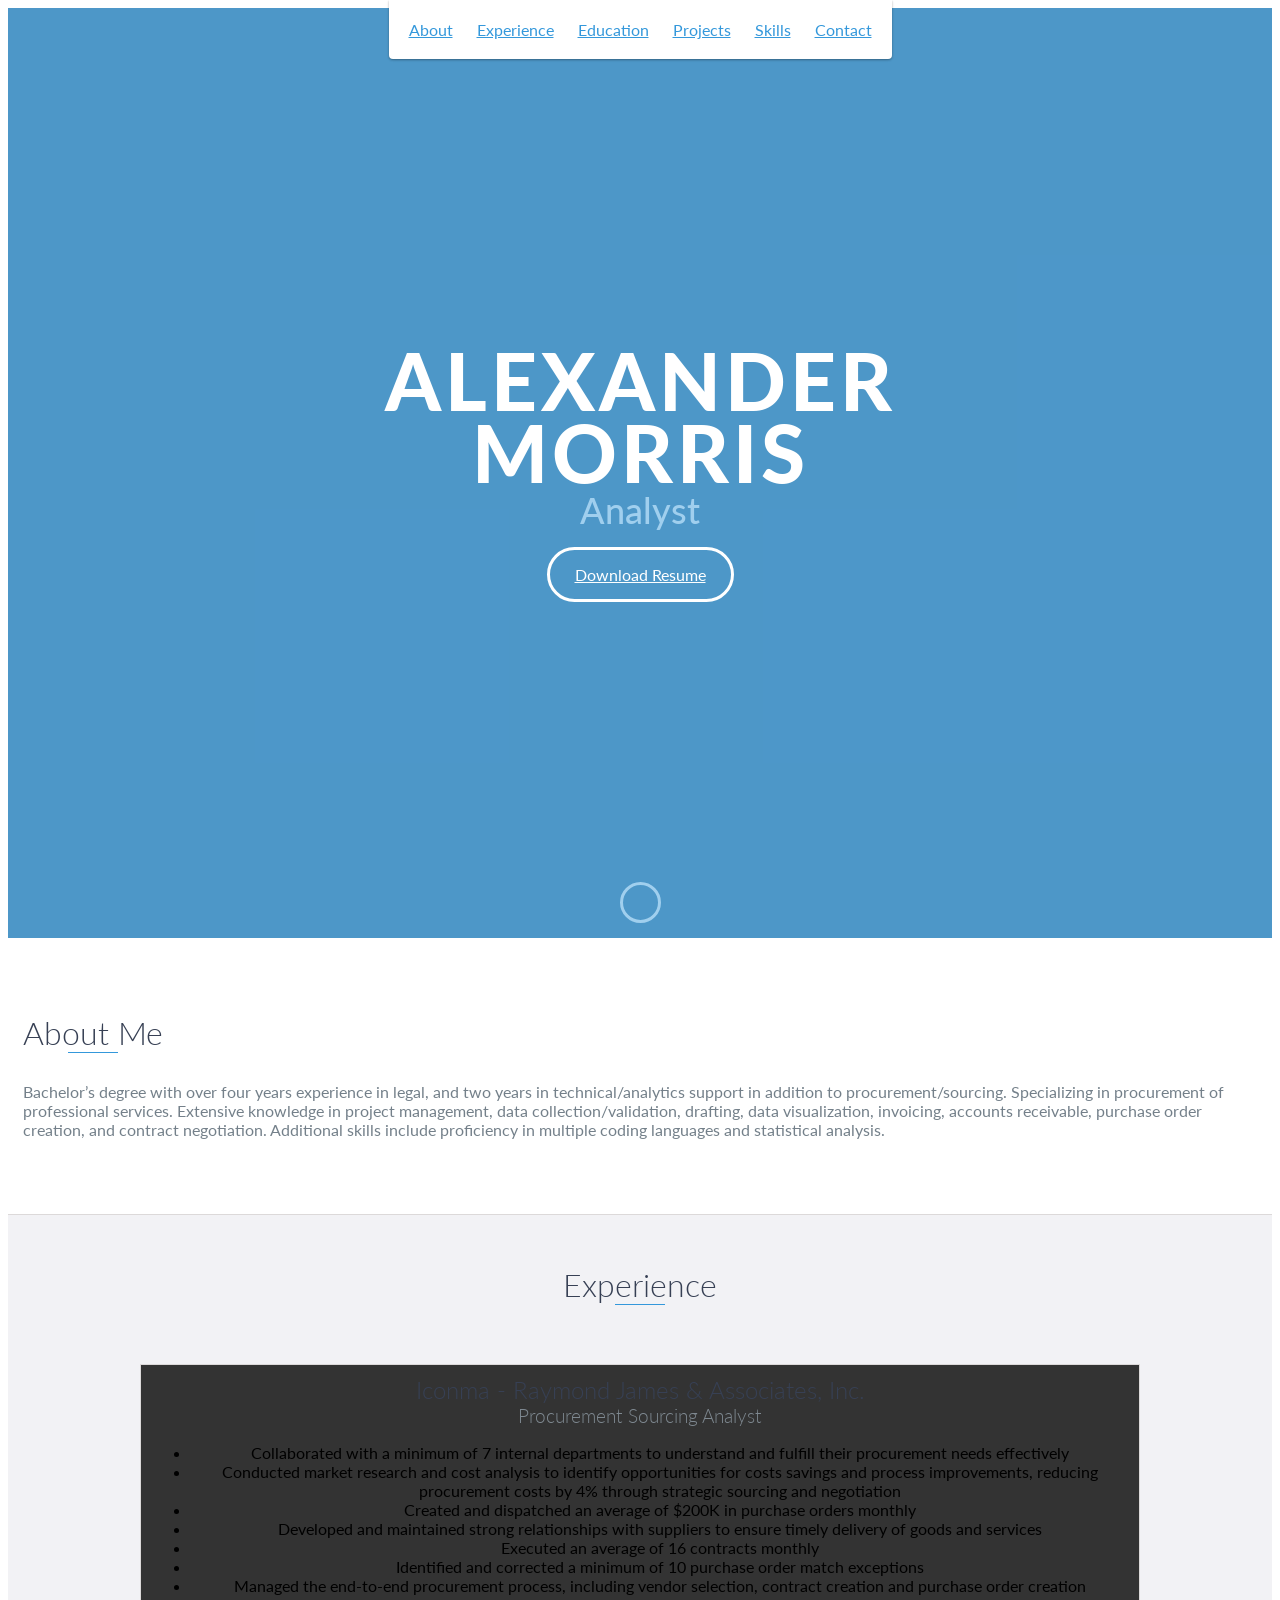
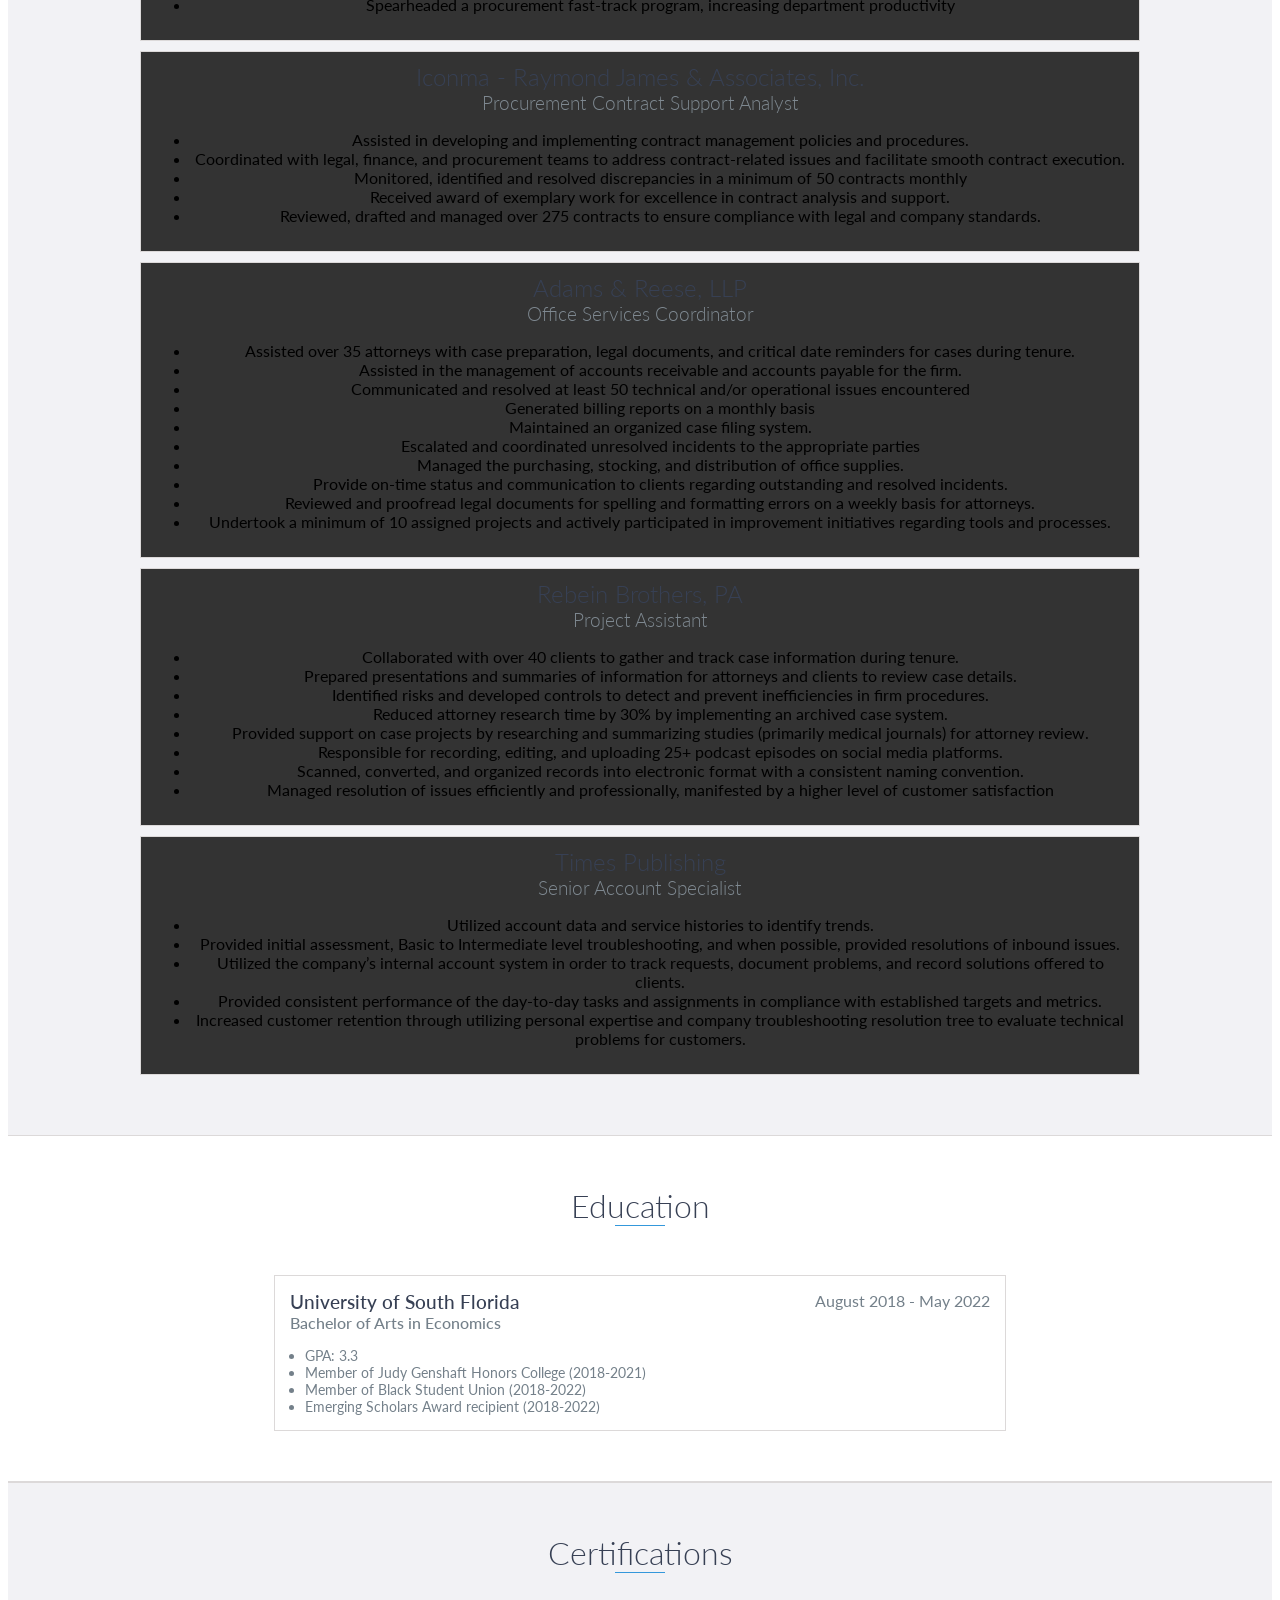
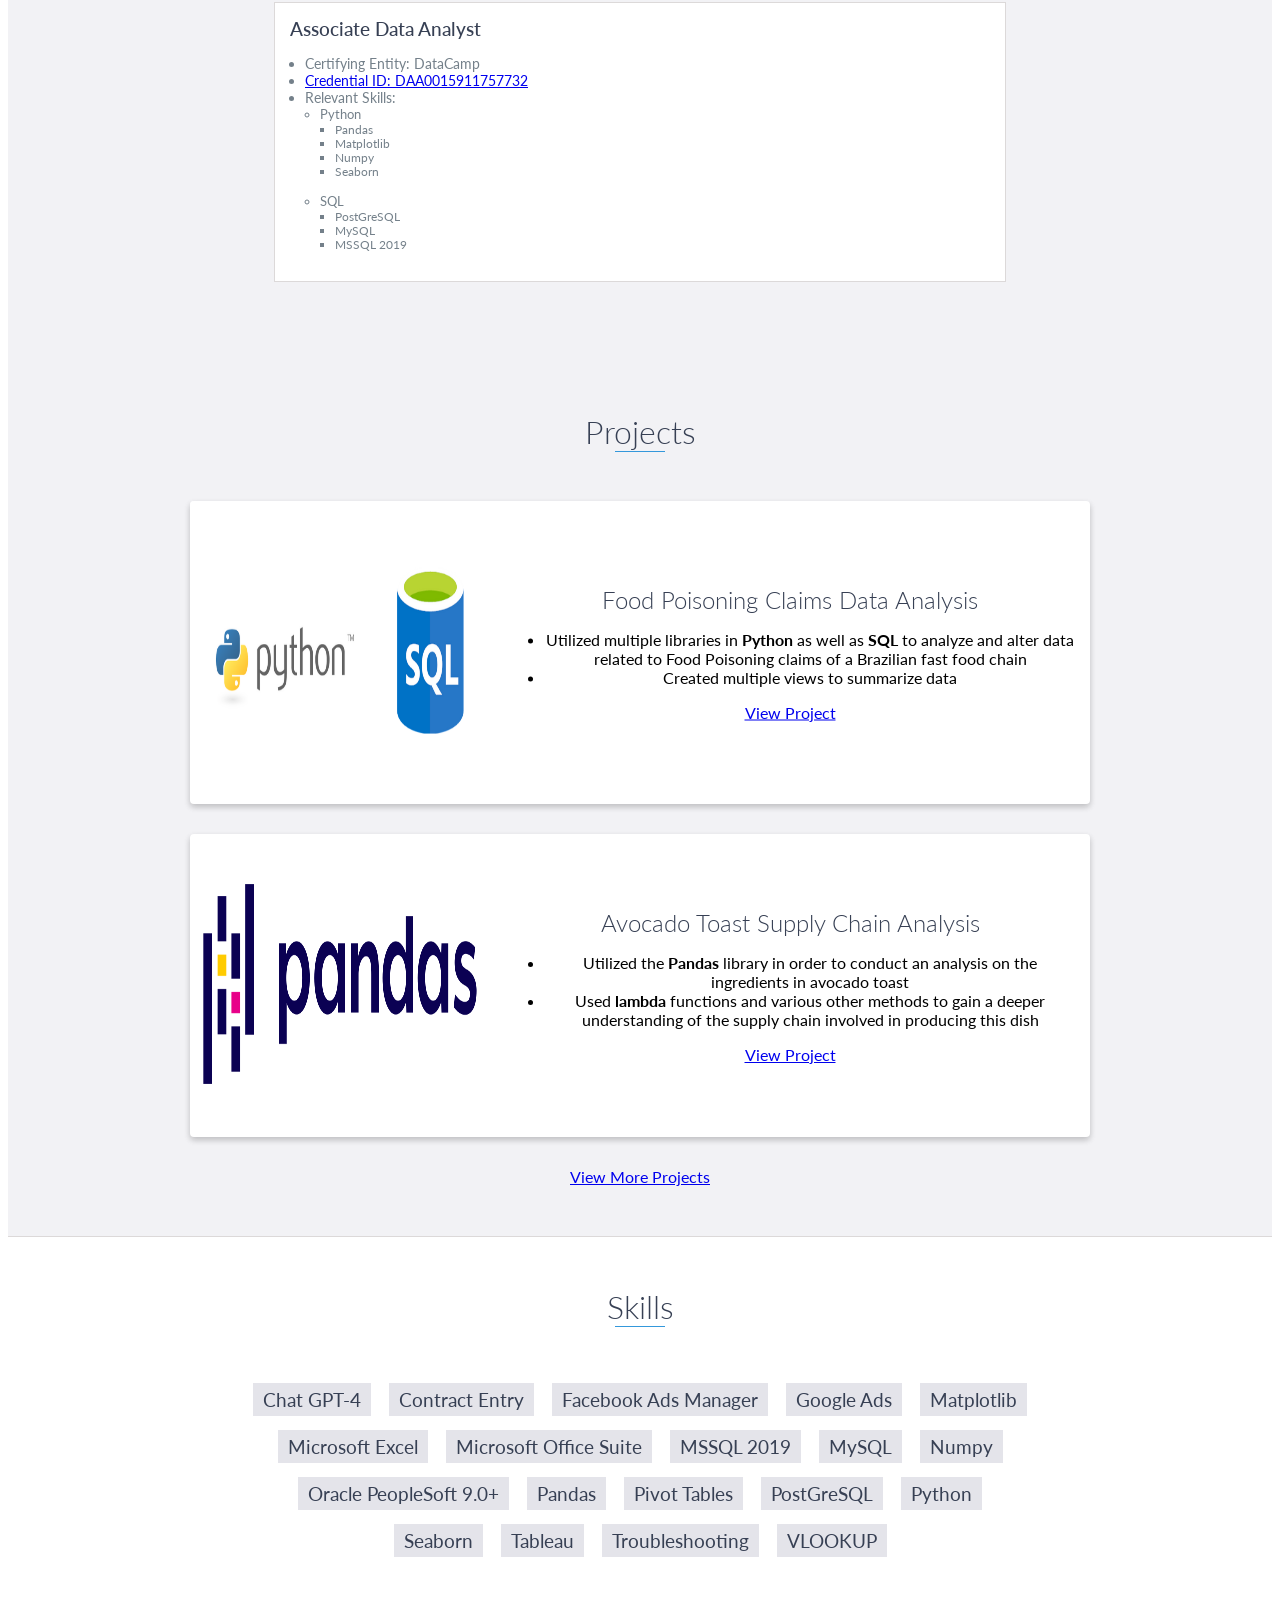
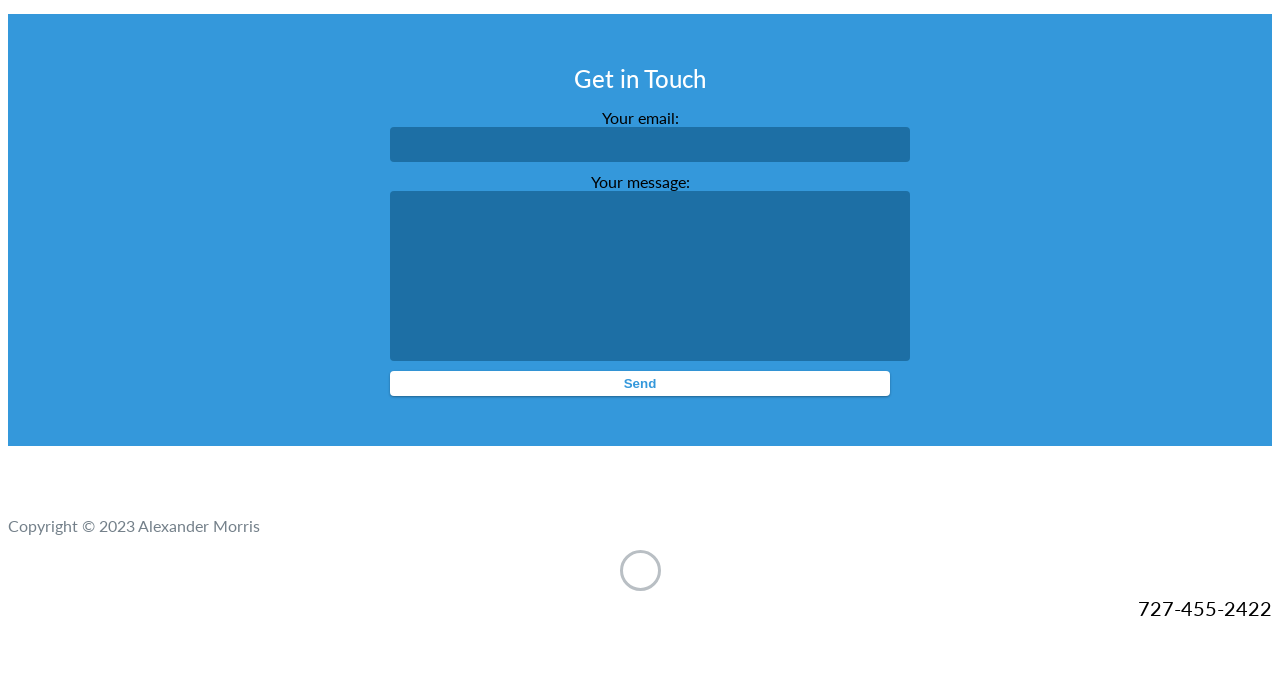
==== commit 5272aa06: "Update index.html" ====
--- a/index.html
+++ b/index.html
@@ -1,4 +1,5 @@
 <!DOCTYPE html>
+
 <html class="no-js" lang="en">
 
 <head>
@@ -50,7 +51,7 @@
         <div id="lead-content">
             <h1>Alexander Morris</h1>
             <h2>Analyst</h2>
-              <a href="images/AlexanderMorrisResume_ (1).pdf" class="btn-rounded-white" download>Download Resume</a>
+              <a href="images/07_24_AlexanderMorrisResume.pdf" class="btn-rounded-white" download>Download Resume</a>
         </div>
         <!-- End #lead-content -->
 
@@ -286,24 +287,28 @@
 
     <div id="skills">
         <h2 class="heading">Skills</h2>
-        <ul>
-            <li>Python</li>
-            <li>Pandas</li>
-            <li>Matplotlib</li>
-            <li>Seaborn</li>
-            <li>Numpy</li>
-            <li>MySQL</li>
-            <li>PostGreSQL</li>
-            <li>MSSQL 2019</li>
-            <li>Tableau</li>
-            <li>Microsoft Excel</li>
-            <li>Pivot Tables</li>
-            <li>VLOOKUP</li>
-            <li>Microsoft Office Suite</li>
-            <li>Facebook Ads Manager</li>
-            <li>Google Ads</li>
-            <li>Troubleshooting</li>
-        </ul>
+<ul>
+    <li>Chat GPT-4</li>
+    <li>Contract Entry</li>
+    <li>Facebook Ads Manager</li>
+    <li>Google Ads</li>
+    <li>Matplotlib</li>
+    <li>Microsoft Excel</li>
+    <li>Microsoft Office Suite</li>
+    <li>MSSQL 2019</li>
+    <li>MySQL</li>
+    <li>Numpy</li>
+    <li>Oracle PeopleSoft 9.0+</li>
+    <li>Pandas</li>
+    <li>Pivot Tables</li>
+    <li>PostGreSQL</li>
+    <li>Python</li>
+    <li>Seaborn</li>
+    <li>Tableau</li>
+    <li>Troubleshooting</li>
+    <li>VLOOKUP</li>
+</ul>
+
     </div>
     <!-- End #skills -->
 
@@ -311,7 +316,7 @@
         <h2>Get in Touch</h2>
         <div id="contact-form">
             <form 
-		action="https://formspree.io/alexandermorris135@gmail.com" 
+		action="https://formspree.io/f/mblryjpd" 
 	        method="POST">
 <label>
     Your email:
